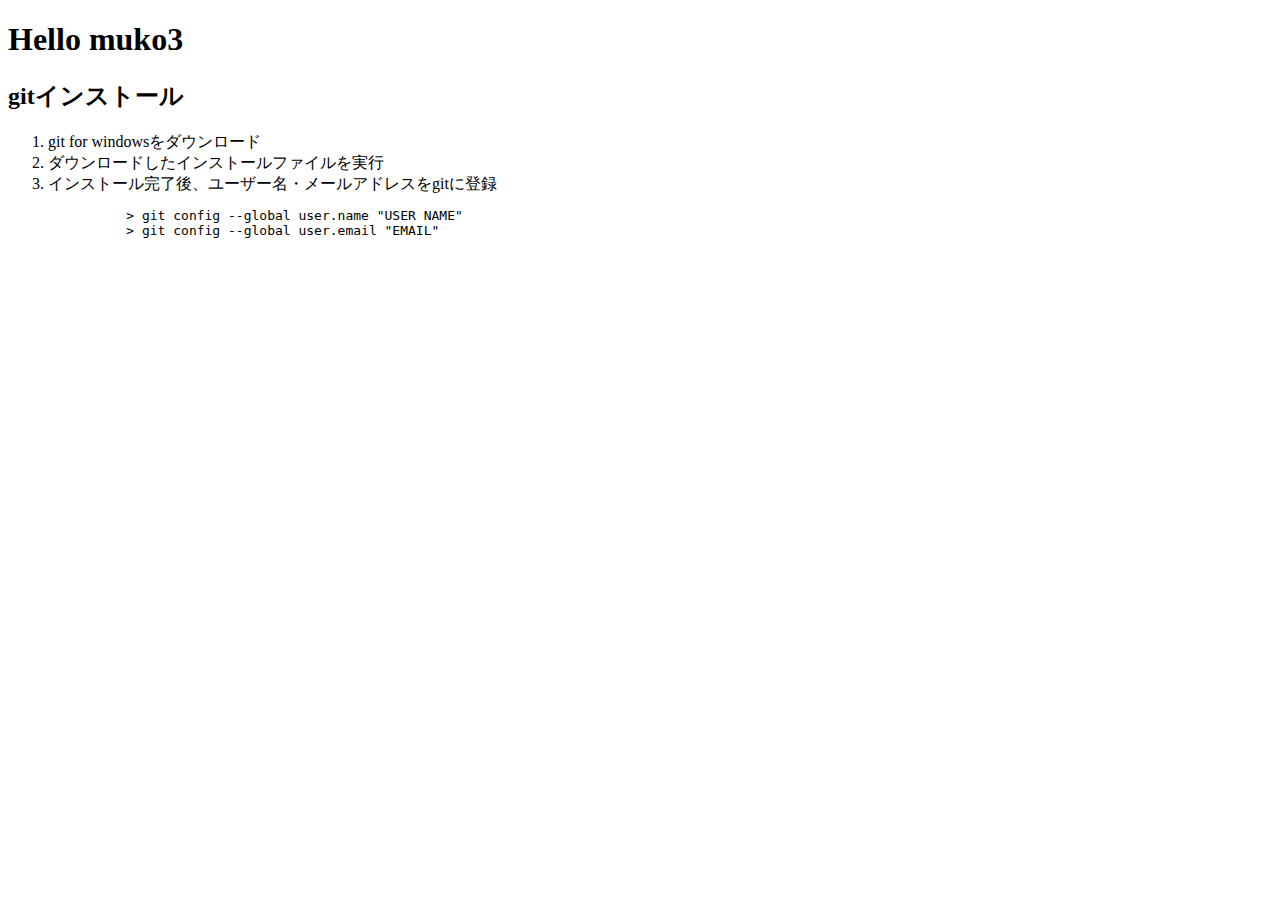
==== index.html @ 98ba0ccb "gitインストール" ====
<!DOCTYPE html>

<body>
  <h1>Hello muko3
  </h1>
  <section class="explain">
    <h2>gitインストール</h2>
    <ol>
      <li>git for windowsをダウンロード</li>
      <li>ダウンロードしたインストールファイルを実行</li>
      <li>
        インストール完了後、ユーザー名・メールアドレスをgitに登録
        <pre>
          > git config --global user.name "USER NAME"
          > git config --global user.email "EMAIL"
        </pre>
      </li>
    </ol>
  </section>
</body>

</html>
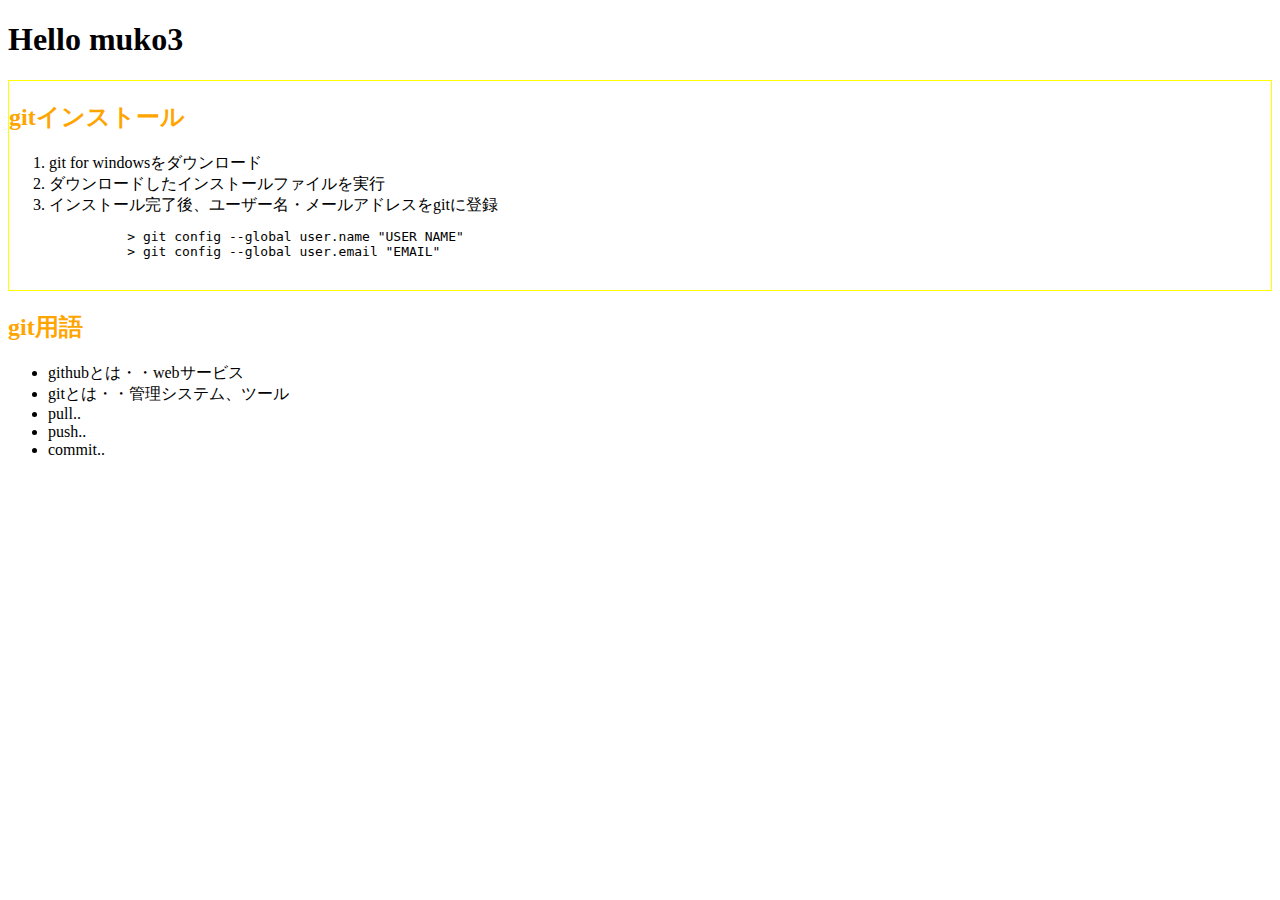
==== commit 49108c29: "用語" ====
--- a/index.html
+++ b/index.html
@@ -1,4 +1,8 @@
 <!DOCTYPE html>
+
+<head>
+  <link rel="stylesheet" href="style.css">
+</head>
 
 <body>
   <h1>Hello muko3
@@ -17,6 +21,16 @@
       </li>
     </ol>
   </section>
+  <section>
+    <h2>git用語</h2>
+    <ul>
+      <li>githubとは・・webサービス</li>
+      <li>gitとは・・管理システム、ツール</li>
+      <li>pull..</li>
+      <li>push..</li>
+      <li>commit..</li>
+    </ul>
+  </section>
 </body>
 
 </html>--- a/style.css
+++ b/style.css
@@ -0,0 +1,8 @@
+h2 {
+  font-size: x-large;
+  color: orange;
+}
+
+.explain {
+  border: 1px solid yellow;
+}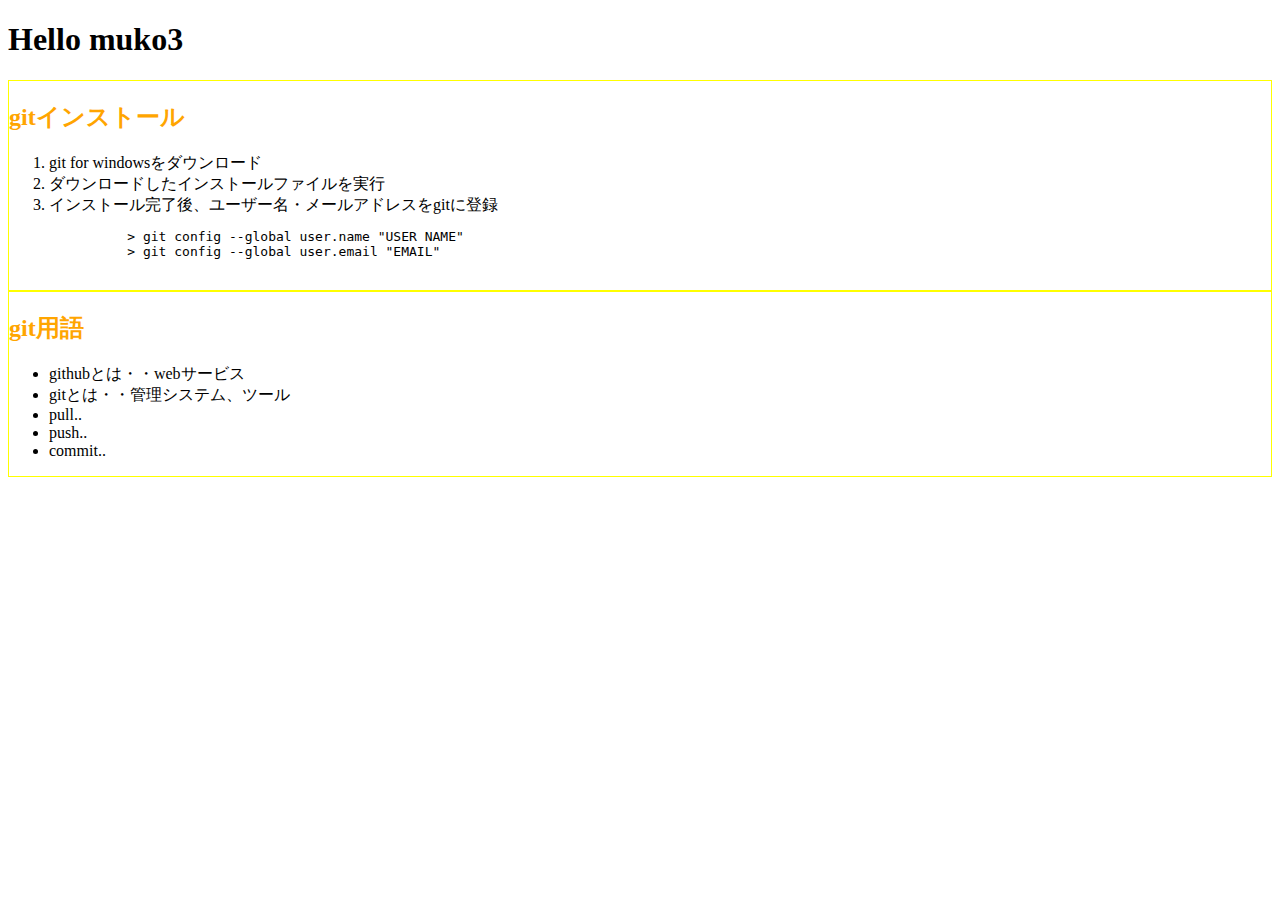
==== commit 2721d580: "words追加" ====
--- a/index.html
+++ b/index.html
@@ -21,7 +21,7 @@
       </li>
     </ol>
   </section>
-  <section>
+  <section class="words">
     <h2>git用語</h2>
     <ul>
       <li>githubとは・・webサービス</li>
--- a/style.css
+++ b/style.css
@@ -3,6 +3,7 @@
   color: orange;
 }
 
-.explain {
+.explain,
+.words {
   border: 1px solid yellow;
 }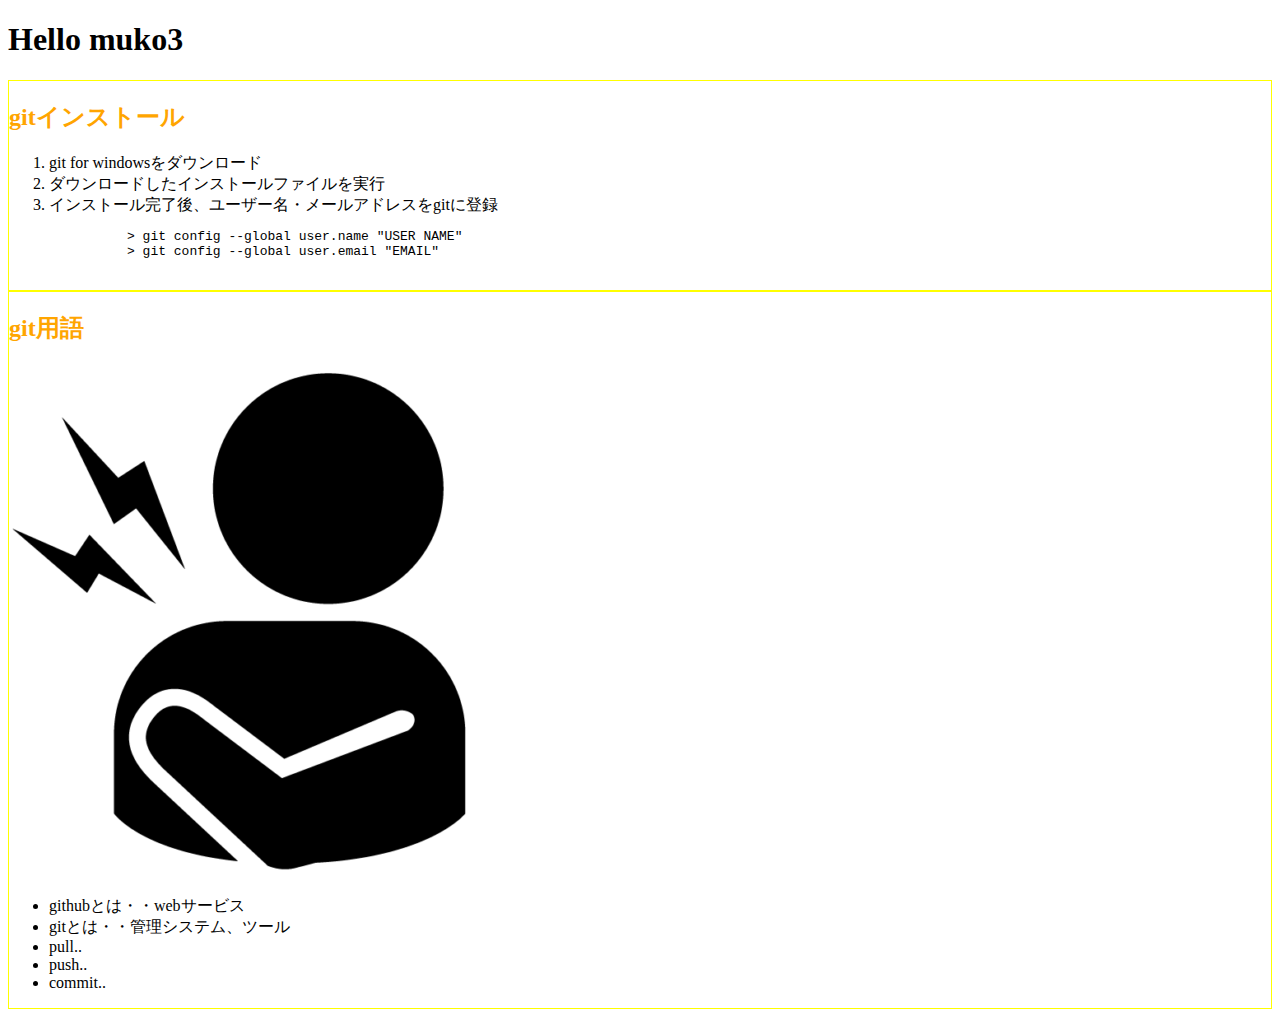
==== commit b80d2778: "img追加" ====
--- a/index.html
+++ b/index.html
@@ -23,6 +23,7 @@
   </section>
   <section class="words">
     <h2>git用語</h2>
+    <img src="img/cropped.png">
     <ul>
       <li>githubとは・・webサービス</li>
       <li>gitとは・・管理システム、ツール</li>
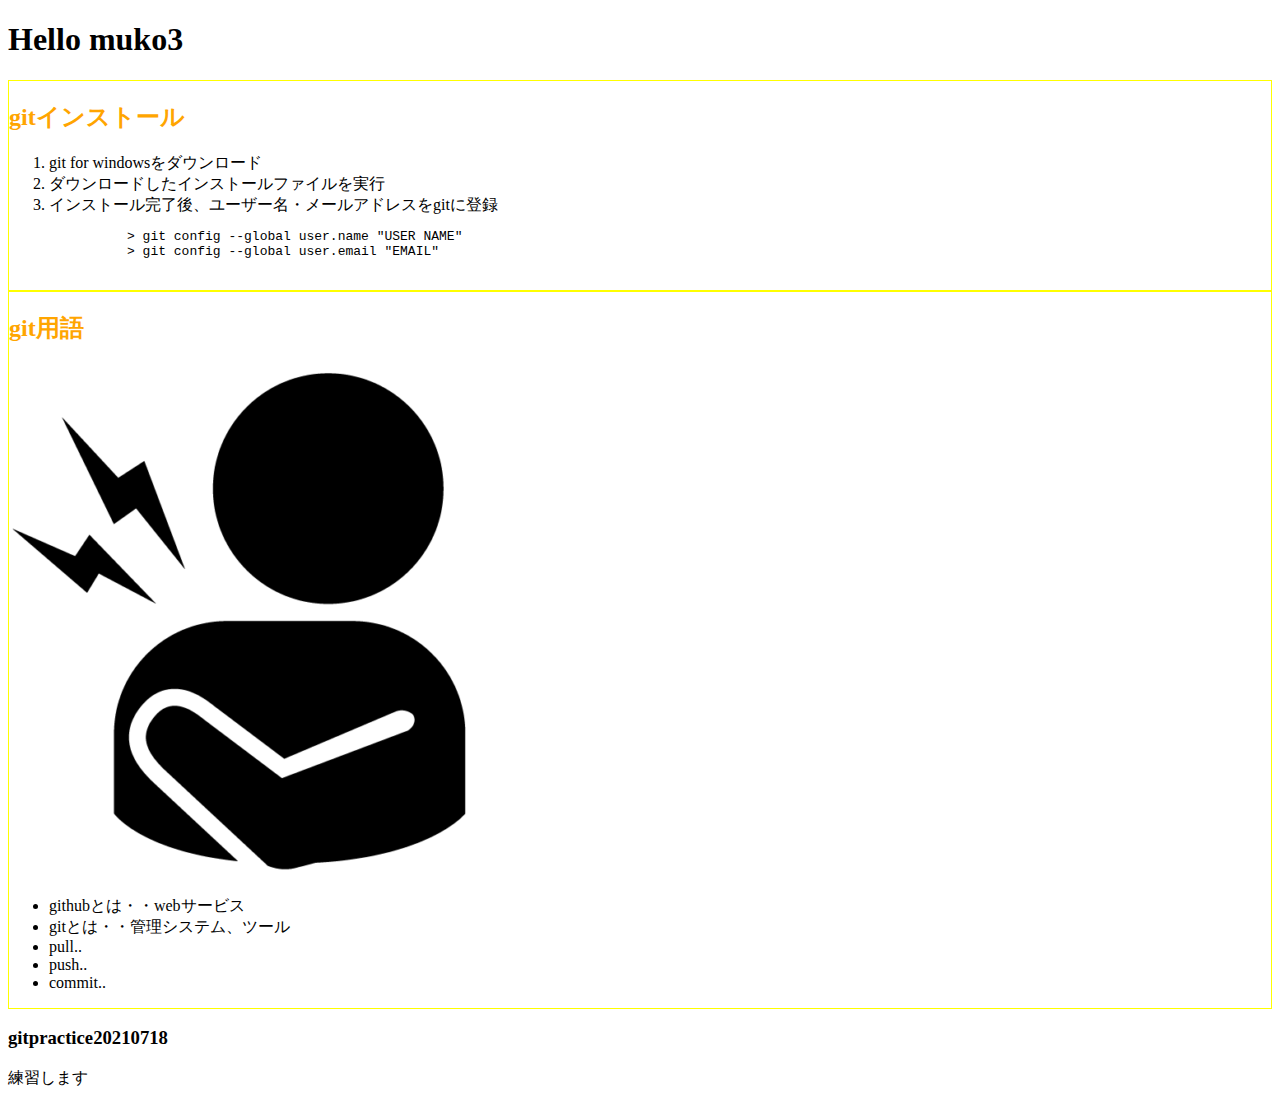
==== commit a59d4b86: "gitpractice20210718" ====
--- a/index.html
+++ b/index.html
@@ -32,6 +32,10 @@
       <li>commit..</li>
     </ul>
   </section>
+  <section>
+    <h3>gitpractice20210718</h3>
+    <p>練習します</p>
+  </section>
 </body>
 
 </html>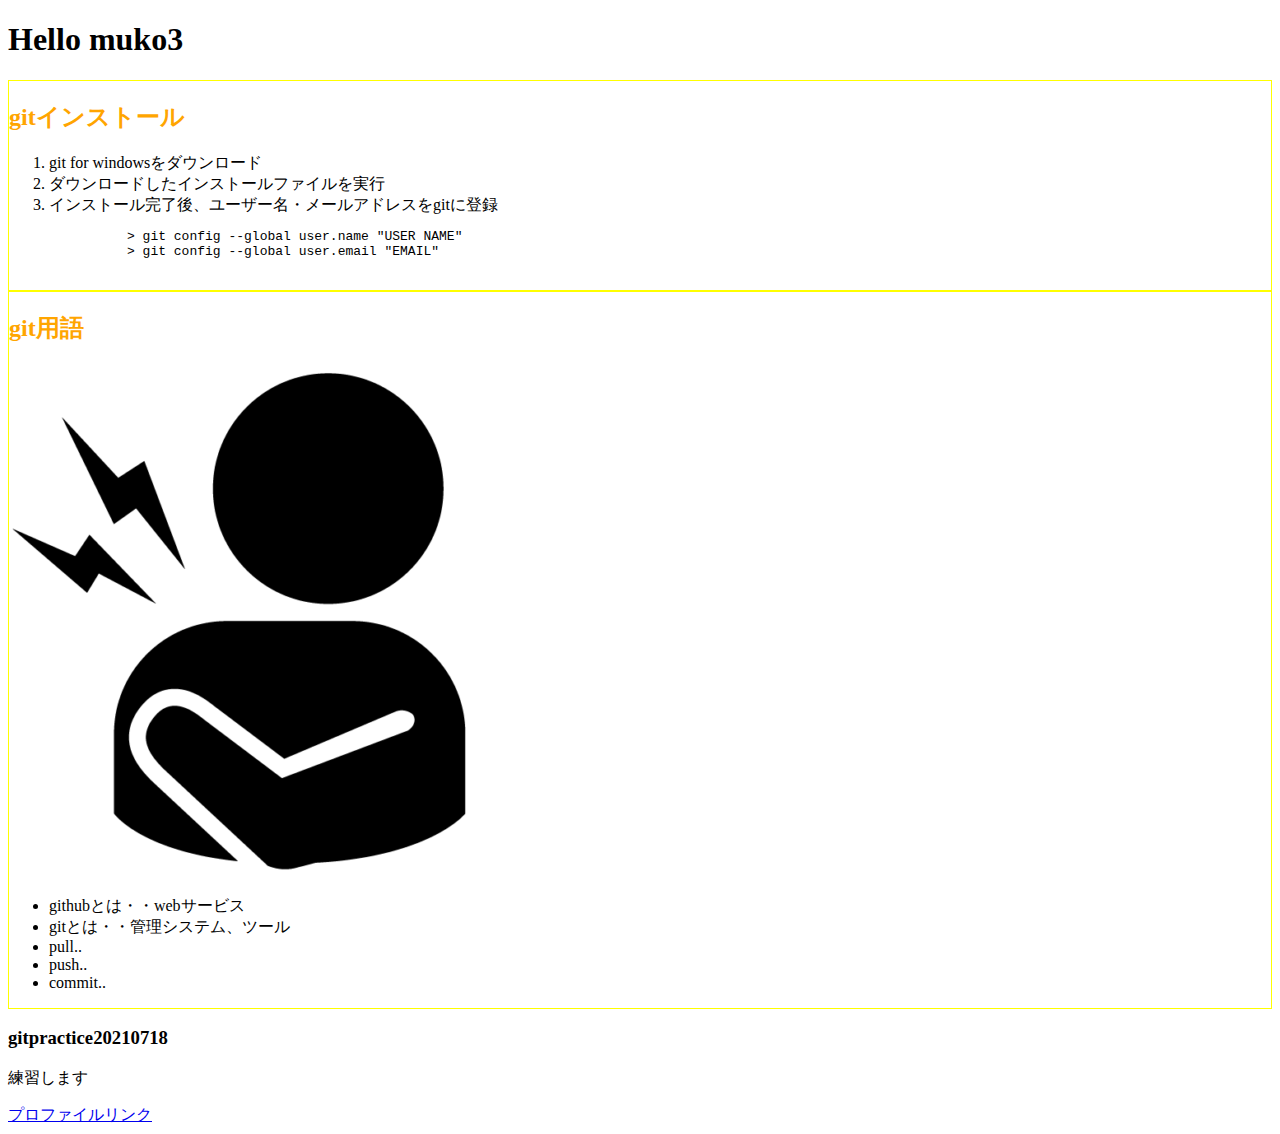
==== commit 1ad146e6: "リンク" ====
--- a/index.html
+++ b/index.html
@@ -35,6 +35,7 @@
   <section>
     <h3>gitpractice20210718</h3>
     <p>練習します</p>
+    <a href="profile.html">プロファイルリンク</a>
   </section>
 </body>
 
